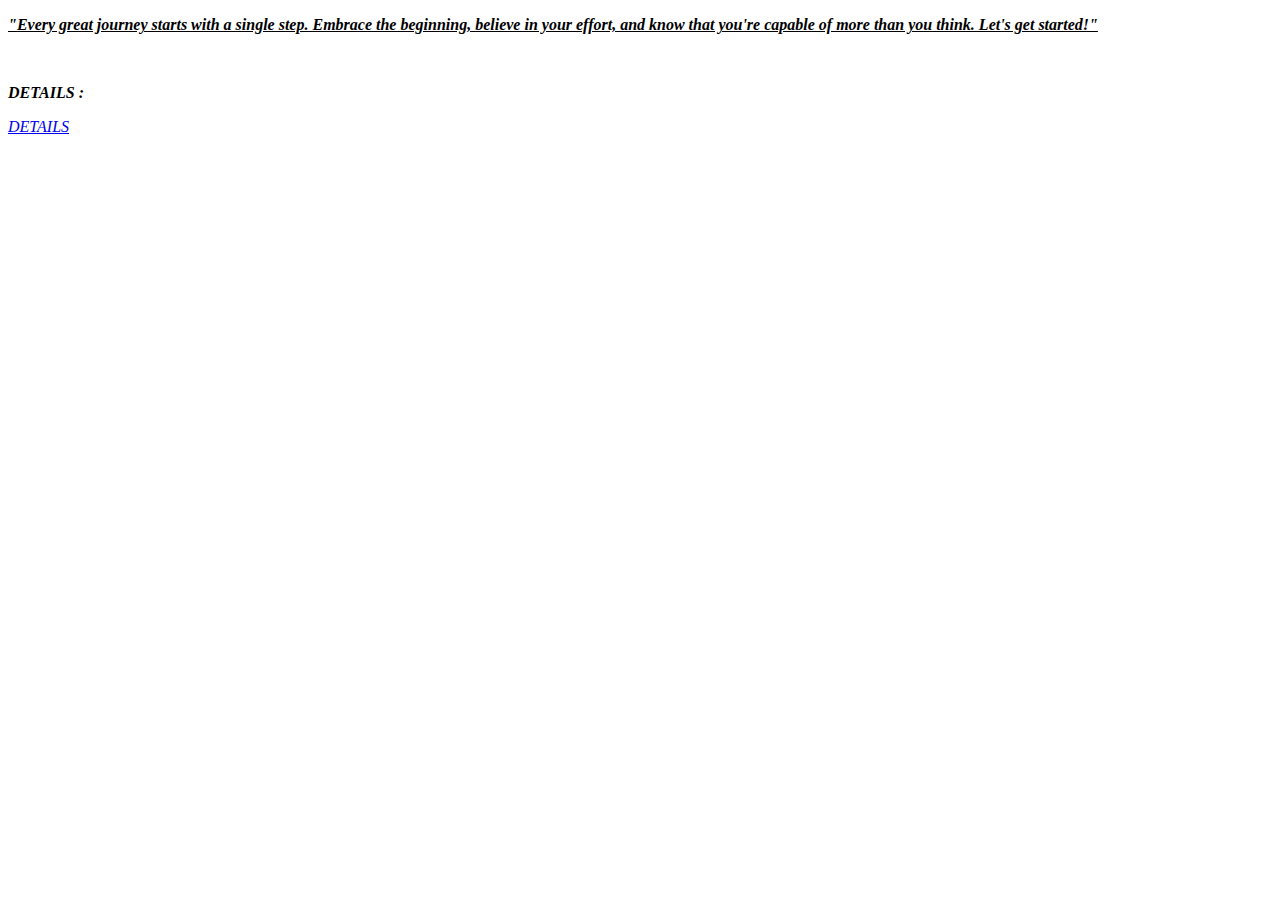
==== index.html @ c35d007d "initializing" ====
<!DOCTYPE html>
<html lang="en">
<head>
    <meta charset="UTF-8">
    <meta name="viewport" content="width=device-width, initial-scale=1.0">
    <title>PORFOLIO</title>
</head>
<body>
    <P></P>
    
    <p><u><i><b><i>"Every great journey starts with a single step. Embrace the beginning, believe in your effort, and know that you're capable of more than you think. Let's get started!"</i></b></u></p>
    <br>
    <p><b>DETAILS :</b></p><a href="details.html" target="_main">DETAILS </a>  

</body>
</html>
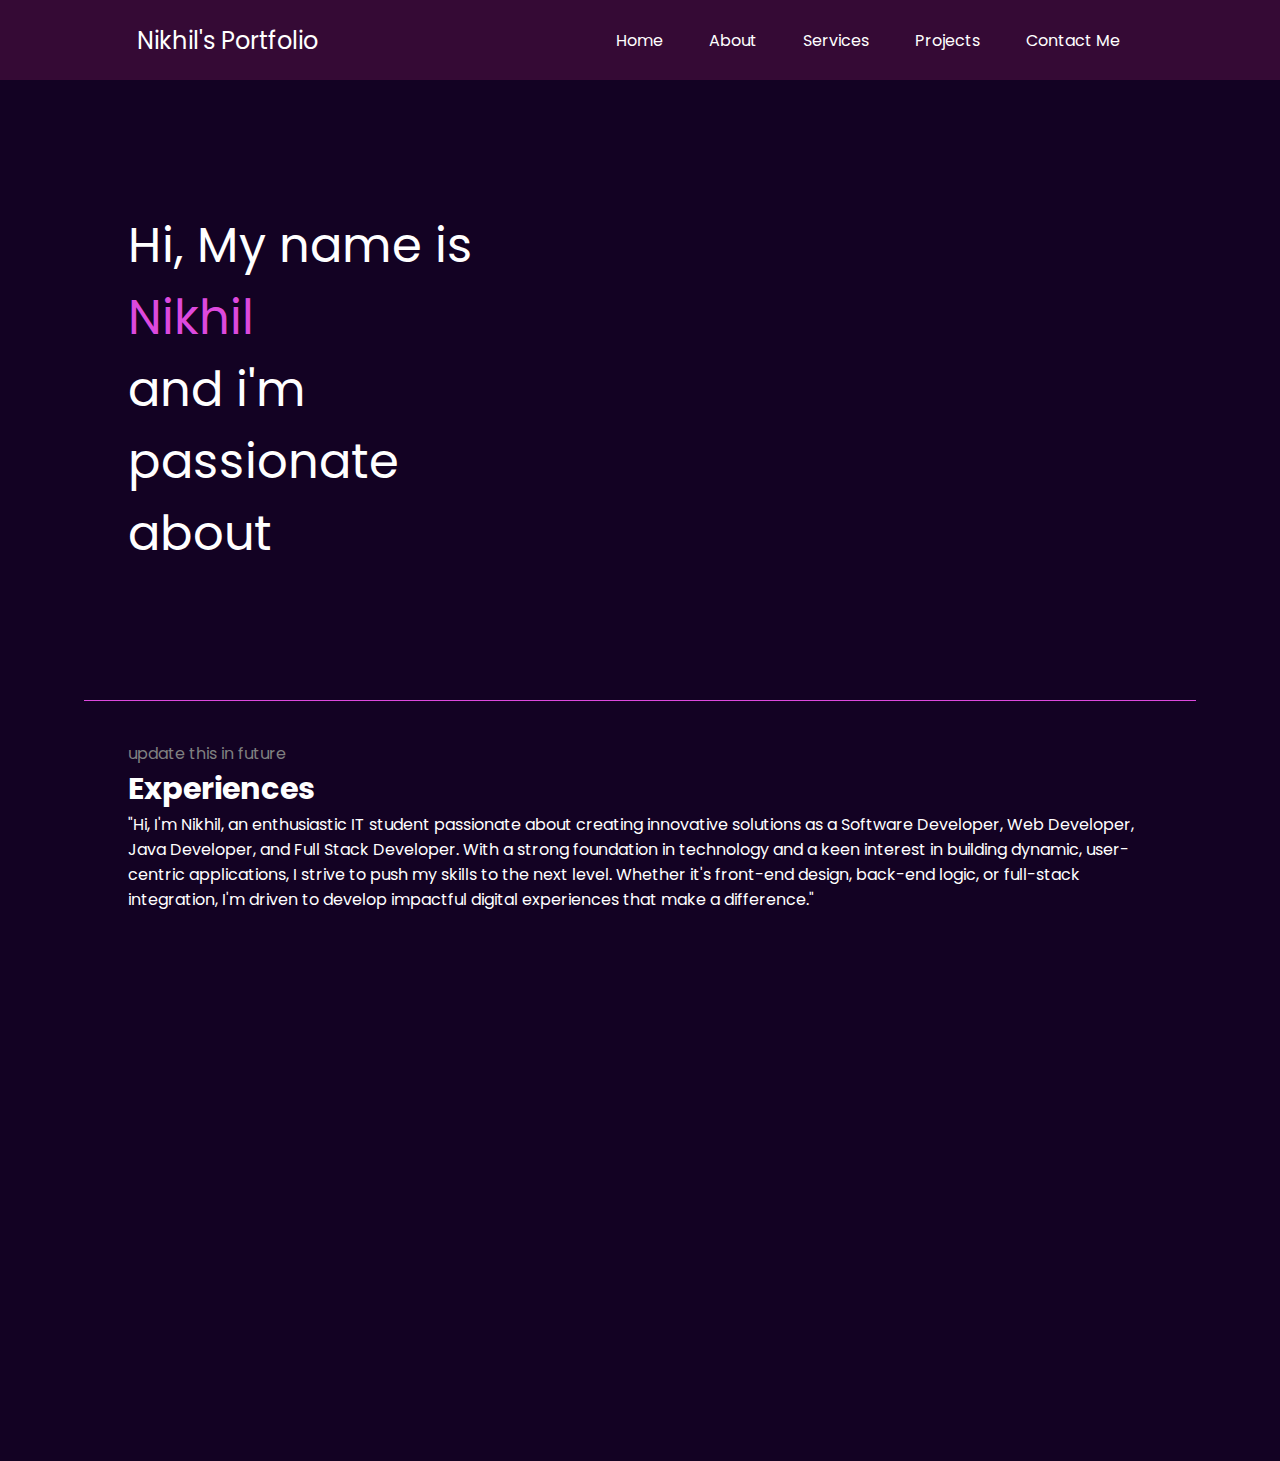
==== commit 77a2acae: "added about me & contact me page" ====
--- a/index.html
+++ b/index.html
@@ -1,16 +1,151 @@
 <!DOCTYPE html>
 <html lang="en">
+
 <head>
     <meta charset="UTF-8">
     <meta name="viewport" content="width=device-width, initial-scale=1.0">
     <title>PORFOLIO</title>
+    <link rel="preconnect" href="https://fonts.googleapis.com">
+    <link rel="preconnect" href="https://fonts.gstatic.com" crossorigin>
+    <link
+        href="https://fonts.googleapis.com/css2?family=Poppins:ital,wght@0,100;0,200;0,300;0,400;0,500;0,600;0,700;0,800;0,900;1,100;1,200;1,300;1,400;1,500;1,600;1,700;1,800;1,900&display=swap"
+        rel="stylesheet">
+    <style>
+        * {
+            margin: 0;
+            padding: 0;
+        }
+
+        body {
+            background-color: rgb(19, 2, 35);
+            color: white;
+            font-family: 'poppins', sans-serif;
+        }
+
+        nav {
+            display: flex;
+            justify-content: space-around;
+            align-items: center;
+            height: 80px;
+            background-color: rgb(53, 10, 53);
+        }
+
+        nav ul {
+            display: flex;
+            justify-content: center;
+
+        }
+
+        nav ul li {
+            list-style: none;
+            margin: 0 23px;
+        }
+
+        nav ul li a {
+            text-decoration: none;
+            color: white;
+        }
+
+        nav ul li a:hover {
+            color: rgb(147, 69, 221);
+            font-size: 1.05rem;
+        }
+        main hr{
+            border: 0;
+            background-color: rgb(221, 73, 221);
+            height: 1.2px;
+            margin: 40px 84px;
+        }
+
+        .left {
+            font-size: 1.5rem;
+        }
+
+        .firstSection {
+            display: flex;
+            justify-content: space-around;
+            align-items: center;
+            margin: 130px 0;
+        }
+
+        .firstSection>div {
+            width: 30%;
+        }
+
+        .leftSection {
+            font-size: 3rem;
+        }
+
+        .rightSection img {
+            width: 80%;
+        }
+
+        .purple {
+            color: rgb(221, 73, 221);
+        }
+
+        #element {
+            color: rgb(221, 73, 221);
+        }
+        .secondSection{
+            max-width: 80vw;
+            margin: auto;
+            height: 80vh;
+        }
+        .secondSection h1{
+            font-size: 1.9rem;
+        }
+        .text-gray{
+            color: gray;
+        }
+    </style>
 </head>
+
 <body>
-    <P></P>
-    
-    <p><u><i><b><i>"Every great journey starts with a single step. Embrace the beginning, believe in your effort, and know that you're capable of more than you think. Let's get started!"</i></b></u></p>
-    <br>
-    <p><b>DETAILS :</b></p><a href="details.html" target="_main">DETAILS </a>  
+
+    <header>
+        <nav>
+            <div class="left">Nikhil's Portfolio</div>
+            <div class="right">
+                <ul>
+                    <li><a href="index.html">Home</a></li>
+                    <li><a href="About.html">About</a></li>
+                    <li><a href="/">Services</a></li>
+                    <li><a href="/">Projects</a></li>
+                    <li><a href="contacts.html">Contact Me</a></li>
+                </ul>
+            </div>
+        </nav>
+    </header>
+
+    <main>
+        <section class="firstSection">
+            <div class="leftSection">
+                Hi, My name is <span class="purple">Nikhil</span>
+                <div>and i'm passionate about</div>
+                <span id="element"></span>
+            </div>
+            <div class="rightSection">
+                <img src="bg.webp" alt="">
+            </div>
+        </section>
+        <hr>
+        <section class="secondSection">
+            <span class="text-gray">update this in future</span>
+            <h1>Experiences</h1>
+            <p>"Hi, I'm Nikhil, an enthusiastic IT student passionate about creating innovative solutions as a Software Developer, Web Developer, Java Developer, and Full Stack Developer. With a strong foundation in technology and a keen interest in building dynamic, user-centric applications, I strive to push my skills to the next level. Whether it's front-end design, back-end logic, or full-stack integration, I'm driven to develop impactful digital experiences that make a difference."</p>
+        </section>
+    </main>
+
+    <script src="https://unpkg.com/typed.js@2.1.0/dist/typed.umd.js"></script>
+    <!-- Setup and start animation! -->
+    <script>
+        var typed = new Typed('#element', {
+            strings: ['crafting innovative solutions in software, web, Java, and full-stack development to drive meaningful impact.'],
+            typeSpeed: 50,
+        });
+    </script>
 
 </body>
+
 </html>